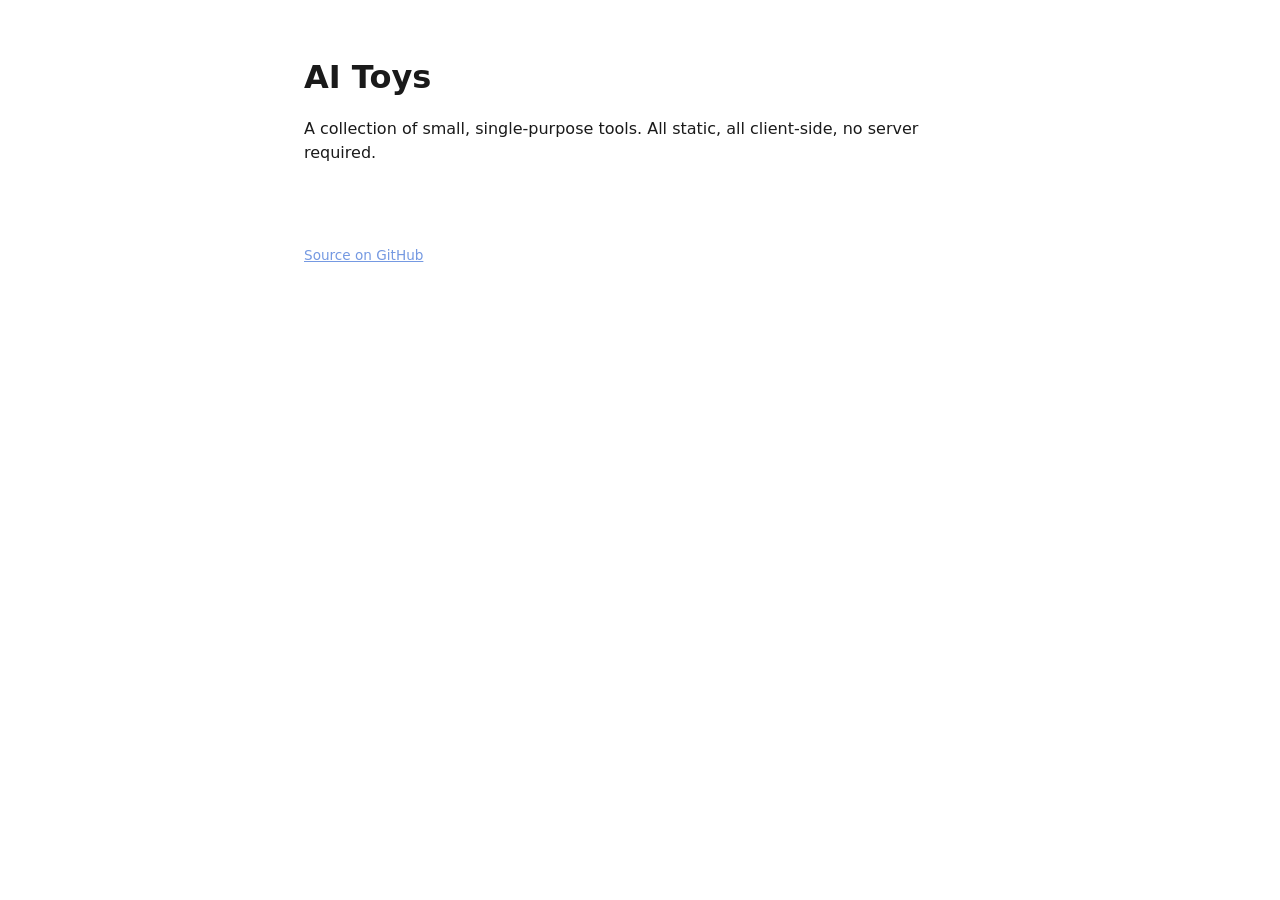
==== index.html @ 7805aeb3 "Initial static site scaffold with GitHub Pages deployment" ====
<!doctype html>
<html lang="en">
<head>
  <meta charset="UTF-8" />
  <meta name="viewport" content="width=device-width, initial-scale=1.0" />
  <title>AI Toys</title>
  <link rel="stylesheet" href="assets/style.css" />
</head>
<body>
  <header>
    <h1>AI Toys</h1>
    <p>A collection of small, single-purpose tools. All static, all client-side, no server required.</p>
  </header>

  <main>
    <ul id="tool-list" class="tool-list">
      <!-- Tool entries go here -->
    </ul>
  </main>

  <footer>
    <p><a href="https://github.com/JLugagne/ai-toys">Source on GitHub</a></p>
  </footer>
</body>
</html>
---- assets/style.css ----
:root {
  color-scheme: light dark;
  --bg: #ffffff;
  --fg: #1a1a1a;
  --accent: #3b6fd6;
  --border: #dddddd;
}

@media (prefers-color-scheme: dark) {
  :root {
    --bg: #12141a;
    --fg: #eaeaea;
    --accent: #7aa2ff;
    --border: #333333;
  }
}

* {
  box-sizing: border-box;
}

body {
  margin: 0 auto;
  max-width: 720px;
  padding: 2rem 1.5rem 4rem;
  background: var(--bg);
  color: var(--fg);
  font-family: system-ui, -apple-system, "Segoe UI", Roboto, sans-serif;
  line-height: 1.5;
}

header {
  margin-bottom: 2rem;
}

header h1 {
  margin-bottom: 0.25rem;
}

a {
  color: var(--accent);
}

.tool-list {
  list-style: none;
  padding: 0;
  margin: 0;
  display: flex;
  flex-direction: column;
  gap: 0.75rem;
}

.tool-list li {
  border: 1px solid var(--border);
  border-radius: 8px;
  padding: 1rem;
}

.tool-list a {
  font-weight: 600;
  text-decoration: none;
}

.tool-list a:hover {
  text-decoration: underline;
}

.tool-list p {
  margin: 0.25rem 0 0;
  opacity: 0.8;
  font-size: 0.9rem;
}

footer {
  margin-top: 3rem;
  font-size: 0.85rem;
  opacity: 0.7;
}
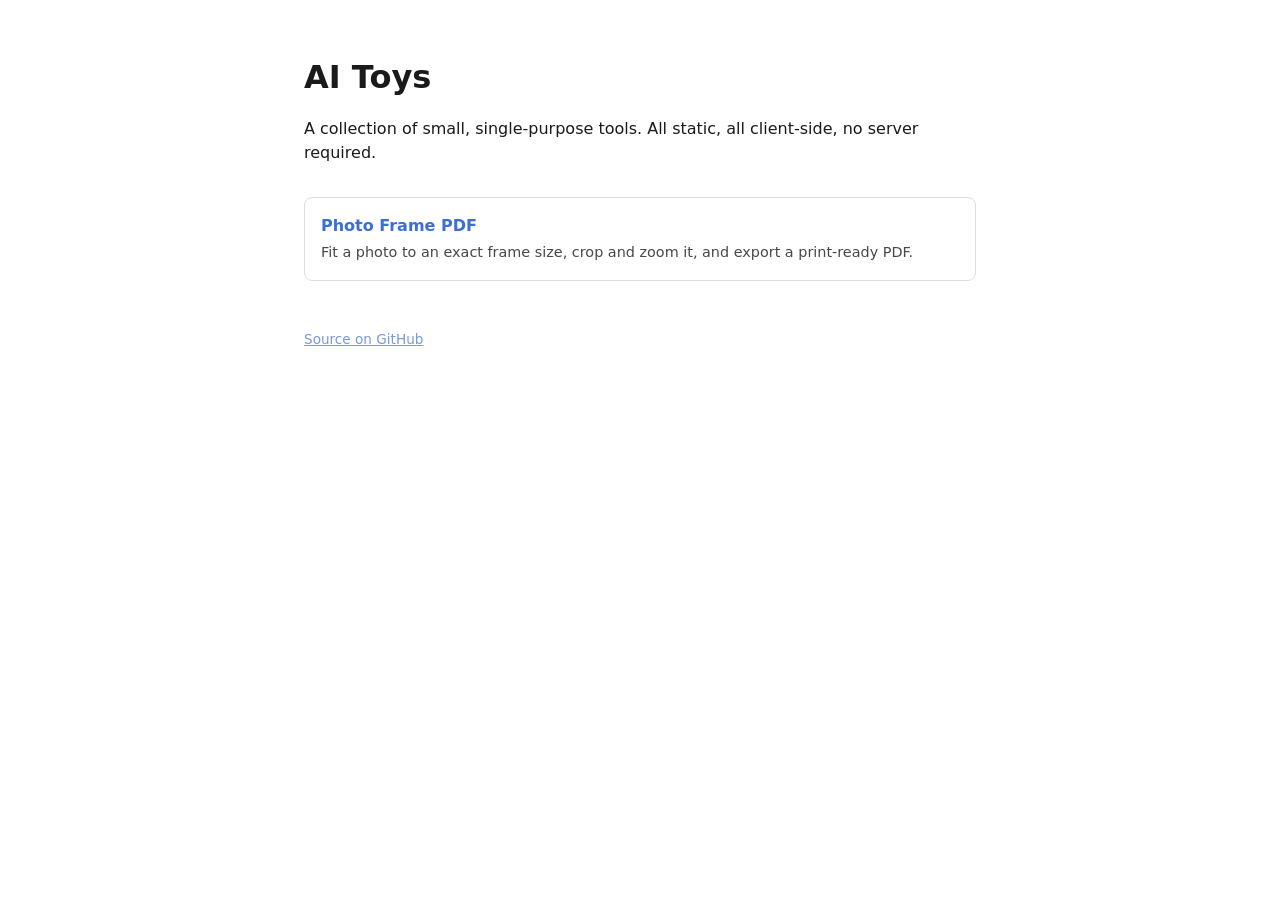
==== commit 207632a5: "Add Photo Frame PDF tool: crop/zoom a photo to an exact frame size and export a print-ready PDF" ====
--- a/index.html
+++ b/index.html
@@ -14,7 +14,10 @@
 
   <main>
     <ul id="tool-list" class="tool-list">
-      <!-- Tool entries go here -->
+      <li>
+        <a href="photo-frame-pdf/index.html">Photo Frame PDF</a>
+        <p>Fit a photo to an exact frame size, crop and zoom it, and export a print-ready PDF.</p>
+      </li>
     </ul>
   </main>
 
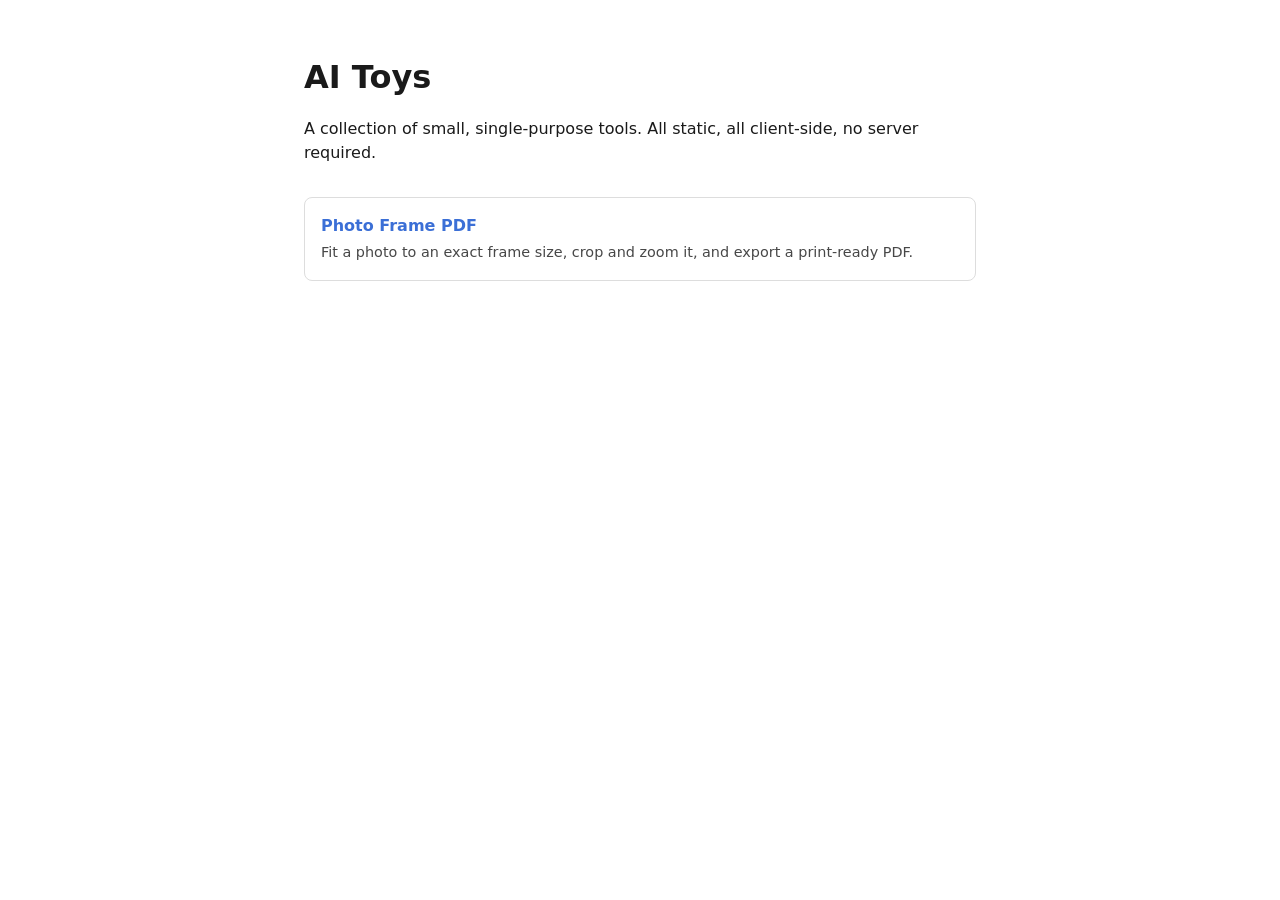
==== commit 2497a79f: "Unify design system across site, add frame orientation toggle, and document conventions in CLAUDE.md" ====
--- a/index.html
+++ b/index.html
@@ -20,9 +20,5 @@
       </li>
     </ul>
   </main>
-
-  <footer>
-    <p><a href="https://github.com/JLugagne/ai-toys">Source on GitHub</a></p>
-  </footer>
 </body>
 </html>
--- a/assets/style.css
+++ b/assets/style.css
@@ -70,9 +70,3 @@
   opacity: 0.8;
   font-size: 0.9rem;
 }
-
-footer {
-  margin-top: 3rem;
-  font-size: 0.85rem;
-  opacity: 0.7;
-}
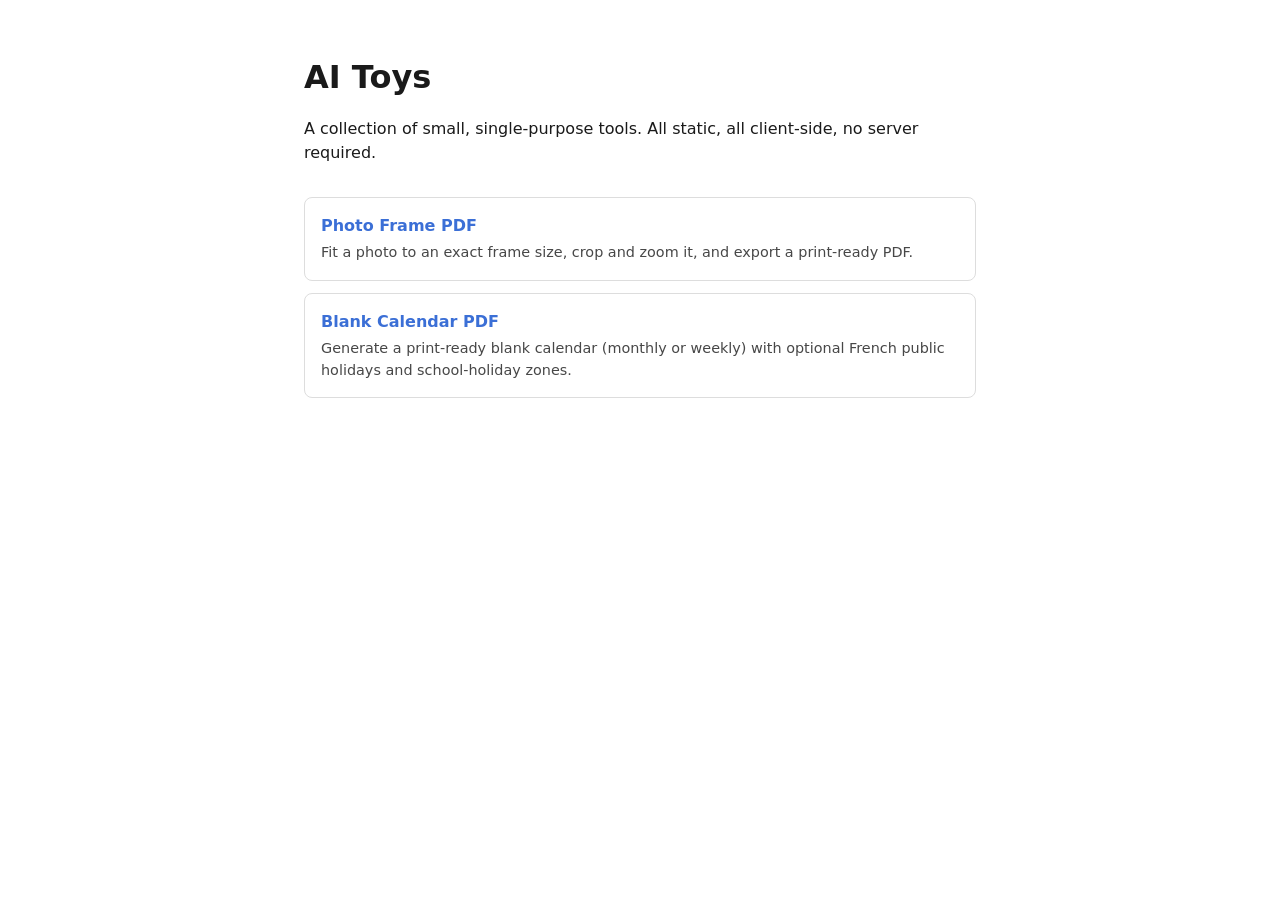
==== commit 49525194: "Add blank calendar PDF tool with FR public holidays and school zones New calendar-pdf tool: monthly/" ====
--- a/index.html
+++ b/index.html
@@ -18,6 +18,10 @@
         <a href="photo-frame-pdf/index.html">Photo Frame PDF</a>
         <p>Fit a photo to an exact frame size, crop and zoom it, and export a print-ready PDF.</p>
       </li>
+      <li>
+        <a href="calendar-pdf/index.html">Blank Calendar PDF</a>
+        <p>Generate a print-ready blank calendar (monthly or weekly) with optional French public holidays and school-holiday zones.</p>
+      </li>
     </ul>
   </main>
 </body>
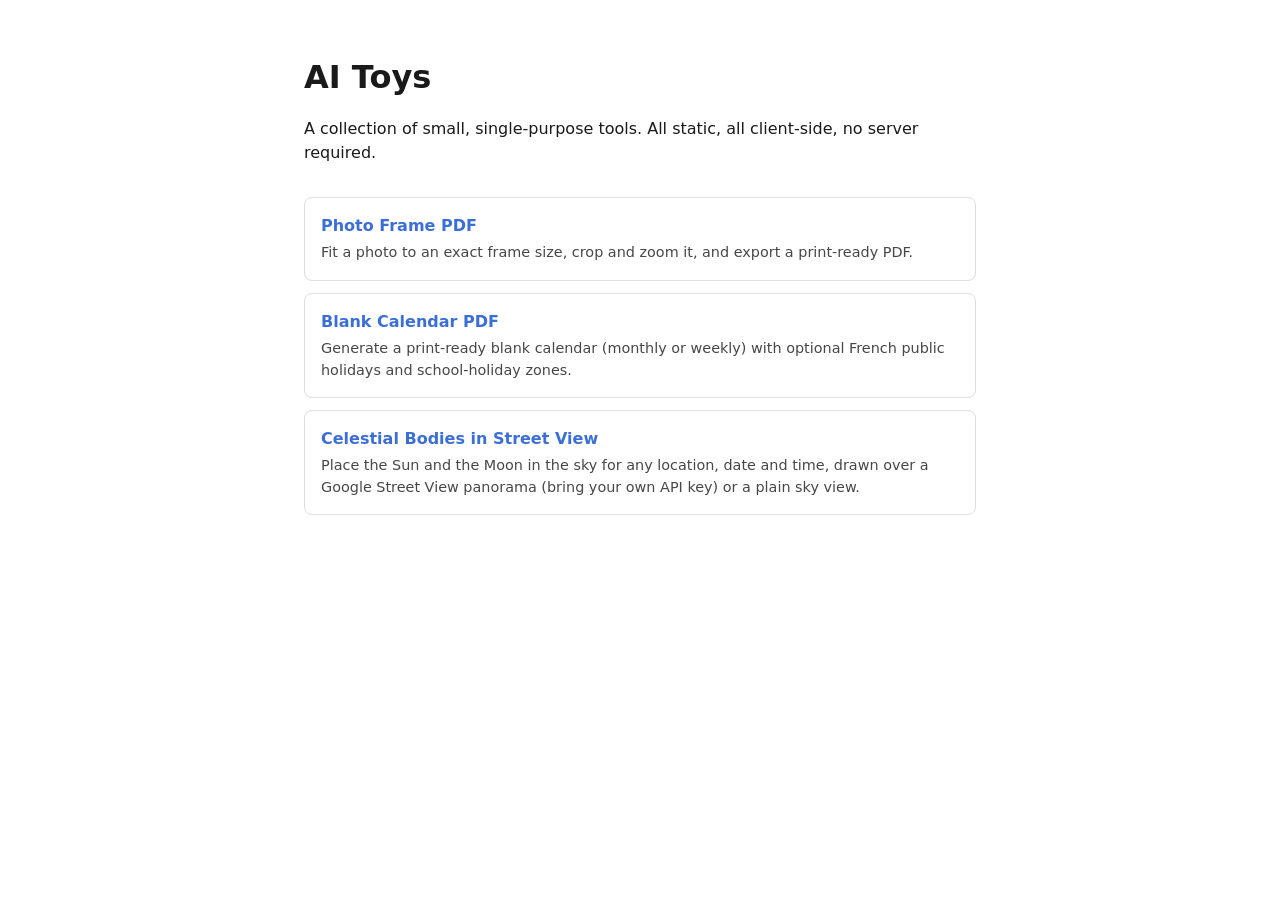
==== commit 54c7278b: "add celestial view" ====
--- a/index.html
+++ b/index.html
@@ -22,6 +22,10 @@
         <a href="calendar-pdf/index.html">Blank Calendar PDF</a>
         <p>Generate a print-ready blank calendar (monthly or weekly) with optional French public holidays and school-holiday zones.</p>
       </li>
+      <li>
+        <a href="celestial-streetview/index.html">Celestial Bodies in Street View</a>
+        <p>Place the Sun and the Moon in the sky for any location, date and time, drawn over a Google Street View panorama (bring your own API key) or a plain sky view.</p>
+      </li>
     </ul>
   </main>
 </body>
